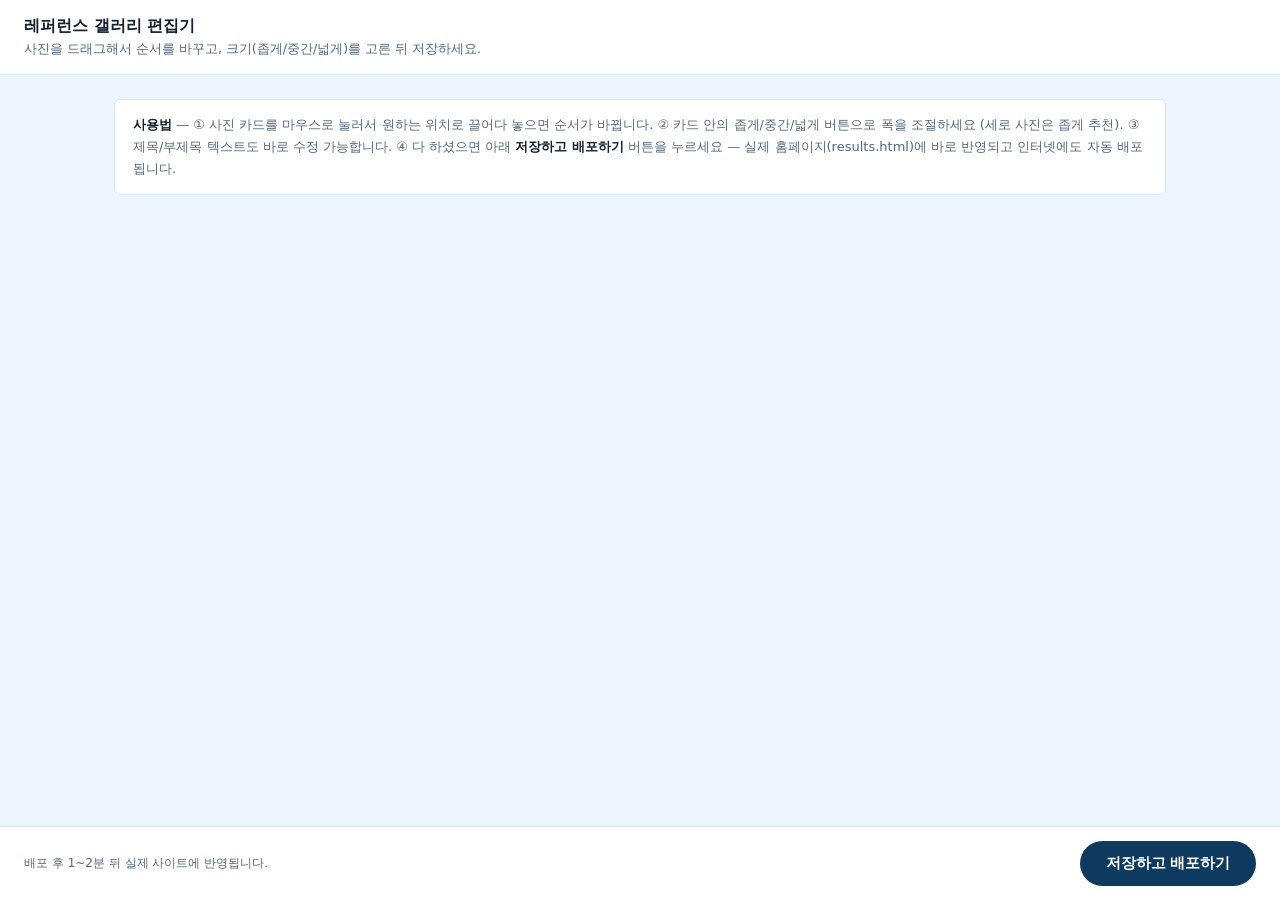
==== editor/index.html @ 78e564a0 "Update gallery layout via editor" ====
<!DOCTYPE html>
<html lang="ko">
<head>
<meta charset="UTF-8">
<title>갤러리 편집기 — BECELO</title>
<meta name="viewport" content="width=device-width, initial-scale=1.0">
<style>
  :root{
    --ink:#13212F; --navy:#0E3A5F; --slate:#54687C; --slate-2:#8CA3B8;
    --paper:#FFFFFF; --paper-2:#EDF5FC; --sky-deep:#1273BE; --sky:#2E9BE0;
    --sky-soft:#9AD2F3; --line:#D5E6F4;
  }
  *{box-sizing:border-box;}
  body{margin:0;font-family:'Pretendard',-apple-system,system-ui,sans-serif;background:var(--paper-2);color:var(--ink);padding-bottom:100px;}
  header{position:sticky;top:0;z-index:10;background:#fff;border-bottom:1px solid var(--line);
    padding:16px 24px;display:flex;align-items:center;justify-content:space-between;gap:16px;flex-wrap:wrap;}
  header h1{font-size:16px;margin:0;}
  header p{font-size:12.5px;color:var(--slate);margin:4px 0 0;}
  .wrap{max-width:1100px;margin:0 auto;padding:24px;}
  .hint{background:#fff;border:1px solid var(--line);border-radius:6px;padding:14px 18px;font-size:13px;
    color:var(--slate);line-height:1.7;margin-bottom:20px;}
  .hint b{color:var(--ink);}
  .grid{display:grid;grid-template-columns:repeat(auto-fill,minmax(220px,1fr));gap:14px;}
  .tile{background:#fff;border:1.5px solid var(--line);border-radius:6px;overflow:hidden;cursor:grab;
    transition:box-shadow .15s,border-color .15s;}
  .tile.dragging{opacity:.4;}
  .tile.dragover{border-color:var(--sky-deep);box-shadow:0 0 0 3px rgba(46,155,224,.2);}
  .tile img{width:100%;height:130px;object-fit:contain;background:var(--navy);display:block;}
  .tile .body{padding:10px 12px 12px;}
  .tile input{width:100%;border:1px solid var(--line);border-radius:4px;padding:6px 8px;font-size:12.5px;
    margin-bottom:6px;font-family:inherit;color:var(--ink);}
  .tile input.title{font-weight:600;}
  .sizerow{display:flex;gap:4px;margin-bottom:8px;}
  .sizebtn{flex:1;border:1px solid var(--line);background:#fff;border-radius:4px;padding:5px 0;
    font-size:11px;letter-spacing:.04em;cursor:pointer;color:var(--slate);}
  .sizebtn.active{background:var(--navy);color:#fff;border-color:var(--navy);}
  .rmbtn{width:100%;background:none;border:1px solid var(--line);border-radius:4px;padding:5px 0;
    font-size:11px;color:#b04a4a;cursor:pointer;}
  .rmbtn:hover{background:#fdeded;}
  .unused-sec{margin-top:32px;}
  .unused-sec h2{font-size:13px;color:var(--slate);font-weight:600;margin-bottom:10px;}
  .unused-grid{display:grid;grid-template-columns:repeat(auto-fill,minmax(120px,1fr));gap:10px;}
  .unused-tile{background:#fff;border:1px dashed var(--slate-2);border-radius:6px;padding:6px;cursor:grab;text-align:center;}
  .unused-tile img{width:100%;height:70px;object-fit:contain;background:var(--navy);border-radius:3px;}
  .unused-tile p{font-size:10px;color:var(--slate);margin:6px 0 0;word-break:break-all;}
  footer{position:fixed;bottom:0;left:0;right:0;background:#fff;border-top:1px solid var(--line);
    padding:14px 24px;display:flex;align-items:center;justify-content:space-between;gap:16px;flex-wrap:wrap;}
  .savebtn{background:var(--navy);color:#fff;border:none;border-radius:100px;padding:13px 26px;
    font-size:14.5px;font-weight:600;cursor:pointer;}
  .savebtn:hover{background:var(--sky-deep);}
  .savebtn:disabled{background:var(--slate-2);cursor:not-allowed;}
  #status{font-size:13px;color:var(--slate);}
  #status.ok{color:#1a7a3d;}
  #status.err{color:#c0392b;}
  a.livelink{color:var(--sky-deep);}
</style>
</head>
<body>

<header>
  <div>
    <h1>레퍼런스 갤러리 편집기</h1>
    <p>사진을 드래그해서 순서를 바꾸고, 크기(좁게/중간/넓게)를 고른 뒤 저장하세요.</p>
  </div>
  <div id="status"></div>
</header>

<div class="wrap">
  <div class="hint">
    <b>사용법</b> — ① 사진 카드를 마우스로 눌러서 원하는 위치로 끌어다 놓으면 순서가 바뀝니다. ② 카드 안의 좁게/중간/넓게 버튼으로 폭을 조절하세요 (세로 사진은 좁게 추천). ③ 제목/부제목 텍스트도 바로 수정 가능합니다. ④ 다 하셨으면 아래 <b>저장하고 배포하기</b> 버튼을 누르세요 — 실제 홈페이지(results.html)에 바로 반영되고 인터넷에도 자동 배포됩니다.
  </div>

  <div class="grid" id="grid"></div>

  <div class="unused-sec" id="unusedSec" style="display:none;">
    <h2>갤러리에 없는 사진 (끌어서 위 목록에 추가)</h2>
    <div class="unused-grid" id="unusedGrid"></div>
  </div>
</div>

<footer>
  <span style="font-size:12px;color:var(--slate);">배포 후 1~2분 뒤 실제 사이트에 반영됩니다.</span>
  <button class="savebtn" id="saveBtn">저장하고 배포하기</button>
</footer>

<script>
const SPAN_LABEL = { s2: '좁게', s3: '중간', s4: '넓게' };
const SPAN_ORDER = ['s2','s3','s4'];
let items = [];
let unused = [];
let dragSrcIndex = null;

async function load() {
  const res = await fetch('/api/gallery');
  const data = await res.json();
  items = data.items;
  unused = data.unused || [];
  render();
}

function render() {
  const grid = document.getElementById('grid');
  grid.innerHTML = '';
  items.forEach((it, i) => {
    const tile = document.createElement('div');
    tile.className = 'tile';
    tile.draggable = true;
    tile.dataset.index = i;

    const img = document.createElement('img');
    img.src = '/site/assets/images/' + it.file;
    tile.appendChild(img);

    const bodyDiv = document.createElement('div');
    bodyDiv.className = 'body';

    const sizerow = document.createElement('div');
    sizerow.className = 'sizerow';
    SPAN_ORDER.forEach(sp => {
      const b = document.createElement('button');
      b.type = 'button';
      b.className = 'sizebtn' + (it.span === sp ? ' active' : '');
      b.textContent = SPAN_LABEL[sp];
      b.onclick = () => { it.span = sp; render(); };
      sizerow.appendChild(b);
    });
    bodyDiv.appendChild(sizerow);

    const titleInput = document.createElement('input');
    titleInput.className = 'title';
    titleInput.value = it.title;
    titleInput.oninput = () => { it.title = titleInput.value; };
    bodyDiv.appendChild(titleInput);

    const tagInput = document.createElement('input');
    tagInput.value = it.tag;
    tagInput.oninput = () => { it.tag = tagInput.value; };
    bodyDiv.appendChild(tagInput);

    const rmBtn = document.createElement('button');
    rmBtn.type = 'button';
    rmBtn.className = 'rmbtn';
    rmBtn.textContent = '갤러리에서 빼기';
    rmBtn.onclick = () => {
      unused.push(it);
      items.splice(i, 1);
      render();
    };
    bodyDiv.appendChild(rmBtn);

    tile.appendChild(bodyDiv);

    tile.addEventListener('dragstart', (e) => {
      dragSrcIndex = i;
      tile.classList.add('dragging');
      e.dataTransfer.effectAllowed = 'move';
    });
    tile.addEventListener('dragend', () => tile.classList.remove('dragging'));
    tile.addEventListener('dragover', (e) => { e.preventDefault(); tile.classList.add('dragover'); });
    tile.addEventListener('dragleave', () => tile.classList.remove('dragover'));
    tile.addEventListener('drop', (e) => {
      e.preventDefault();
      tile.classList.remove('dragover');
      if (dragSrcIndex === null) return;
      const moved = items.splice(dragSrcIndex, 1)[0];
      items.splice(i, 0, moved);
      dragSrcIndex = null;
      render();
    });

    grid.appendChild(tile);
  });

  renderUnused();
}

function renderUnused() {
  const sec = document.getElementById('unusedSec');
  const ug = document.getElementById('unusedGrid');
  ug.innerHTML = '';
  if (!unused.length) { sec.style.display = 'none'; return; }
  sec.style.display = '';
  unused.forEach((it, i) => {
    const t = document.createElement('div');
    t.className = 'unused-tile';
    t.draggable = true;
    const img = document.createElement('img');
    img.src = '/site/assets/images/' + it.file;
    t.appendChild(img);
    const p = document.createElement('p');
    p.textContent = it.file;
    t.appendChild(p);
    t.addEventListener('dragstart', (e) => {
      e.dataTransfer.effectAllowed = 'move';
      e.dataTransfer.setData('text/unused-index', String(i));
    });
    ug.appendChild(t);
  });

  // allow dropping unused tiles onto the main grid's end
  const grid = document.getElementById('grid');
  grid.addEventListener('dragover', (e) => e.preventDefault());
  grid.addEventListener('drop', (e) => {
    const idxStr = e.dataTransfer.getData('text/unused-index');
    if (idxStr === '') return;
    const idx = Number(idxStr);
    const moved = unused.splice(idx, 1)[0];
    if (!moved.span) moved.span = 's2';
    if (!moved.title) moved.title = moved.file.replace(/\.[a-z]+$/i, '');
    if (!moved.tag) moved.tag = '';
    if (!moved.alt) moved.alt = moved.title;
    items.push(moved);
    render();
  });
}

document.getElementById('saveBtn').addEventListener('click', async () => {
  const btn = document.getElementById('saveBtn');
  const status = document.getElementById('status');
  btn.disabled = true;
  status.className = '';
  status.textContent = '저장 중...';
  try {
    const payload = items.map(it => ({
      span: it.span, file: it.file, title: it.title, tag: it.tag,
      alt: it.alt || (it.title + ' ' + it.tag)
    }));
    const res = await fetch('/api/save', {
      method: 'POST',
      headers: { 'Content-Type': 'application/json' },
      body: JSON.stringify({ items: payload, publish: true })
    });
    const data = await res.json();
    if (!res.ok || !data.ok) throw new Error(data.error || '저장 실패');
    status.className = 'ok';
    status.innerHTML = '저장 및 배포 완료! 1~2분 후 <a class="livelink" href="https://tkddussla99-coder.github.io/becelo-site/results.html" target="_blank">실제 사이트</a>에서 확인하세요.';
  } catch (e) {
    status.className = 'err';
    status.textContent = '오류: ' + e.message;
  } finally {
    btn.disabled = false;
  }
});

load();
</script>
</body>
</html>
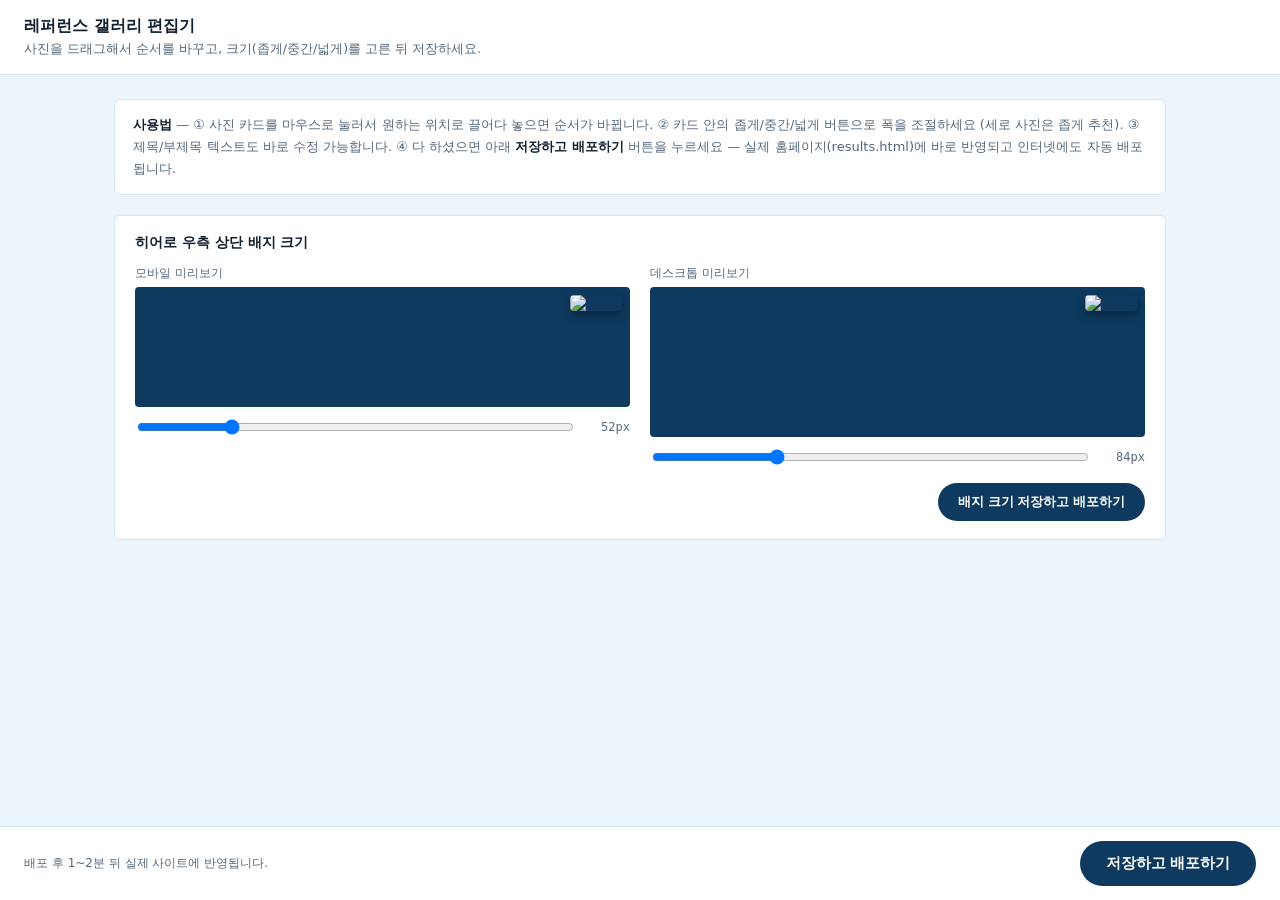
==== commit 8fc0c378: "Update hero badge size via editor" ====
--- a/editor/index.html
+++ b/editor/index.html
@@ -20,6 +20,21 @@
   .hint{background:#fff;border:1px solid var(--line);border-radius:6px;padding:14px 18px;font-size:13px;
     color:var(--slate);line-height:1.7;margin-bottom:20px;}
   .hint b{color:var(--ink);}
+  .badge-sec{background:#fff;border:1px solid var(--line);border-radius:6px;padding:18px 20px;margin-bottom:24px;}
+  .badge-sec h2{font-size:14px;margin:0 0 14px;}
+  .badge-row{display:flex;gap:20px;flex-wrap:wrap;}
+  .badge-preview-box{flex:1;min-width:220px;}
+  .bplabel{font-size:11.5px;color:var(--slate);display:block;margin-bottom:6px;}
+  .bpstage{position:relative;height:120px;background:var(--navy);border-radius:4px;overflow:hidden;}
+  .bpstage.wide{height:150px;}
+  .bpstage img{position:absolute;top:8px;right:8px;width:52px;height:auto;
+    border-radius:4px;box-shadow:0 4px 10px rgba(0,0,0,.35);}
+  .bpctrl{display:flex;align-items:center;gap:10px;margin-top:10px;}
+  .bpctrl input[type=range]{flex:1;}
+  .bpctrl span{font-family:monospace;font-size:12px;color:var(--slate);width:44px;text-align:right;}
+  .badge-footer{display:flex;align-items:center;justify-content:space-between;gap:16px;margin-top:16px;flex-wrap:wrap;}
+  .badge-footer .savebtn{padding:10px 20px;font-size:13px;}
+
   .grid{display:grid;grid-template-columns:repeat(auto-fill,minmax(220px,1fr));gap:14px;}
   .tile{background:#fff;border:1.5px solid var(--line);border-radius:6px;overflow:hidden;cursor:grab;
     transition:box-shadow .15s,border-color .15s;}
@@ -70,6 +85,32 @@
     <b>사용법</b> — ① 사진 카드를 마우스로 눌러서 원하는 위치로 끌어다 놓으면 순서가 바뀝니다. ② 카드 안의 좁게/중간/넓게 버튼으로 폭을 조절하세요 (세로 사진은 좁게 추천). ③ 제목/부제목 텍스트도 바로 수정 가능합니다. ④ 다 하셨으면 아래 <b>저장하고 배포하기</b> 버튼을 누르세요 — 실제 홈페이지(results.html)에 바로 반영되고 인터넷에도 자동 배포됩니다.
   </div>
 
+  <div class="badge-sec">
+    <h2>히어로 우측 상단 배지 크기</h2>
+    <div class="badge-row">
+      <div class="badge-preview-box">
+        <span class="bplabel">모바일 미리보기</span>
+        <div class="bpstage"><img id="badgeImgMobile" src="/site/assets/images/logistics-icon.jpg"></div>
+        <div class="bpctrl">
+          <input type="range" id="mobileWidth" min="24" max="160" value="52">
+          <span id="mobileWidthVal">52px</span>
+        </div>
+      </div>
+      <div class="badge-preview-box">
+        <span class="bplabel">데스크톱 미리보기</span>
+        <div class="bpstage wide"><img id="badgeImgDesktop" src="/site/assets/images/logistics-icon.jpg"></div>
+        <div class="bpctrl">
+          <input type="range" id="desktopWidth" min="24" max="240" value="84">
+          <span id="desktopWidthVal">84px</span>
+        </div>
+      </div>
+    </div>
+    <div class="badge-footer">
+      <span id="badgeStatus" style="font-size:12.5px;color:var(--slate);"></span>
+      <button class="savebtn" id="saveBadgeBtn">배지 크기 저장하고 배포하기</button>
+    </div>
+  </div>
+
   <div class="grid" id="grid"></div>
 
   <div class="unused-sec" id="unusedSec" style="display:none;">
@@ -97,6 +138,56 @@
   unused = data.unused || [];
   render();
 }
+
+let badgeData = null;
+
+async function loadBadge() {
+  const res = await fetch('/api/badge');
+  badgeData = await res.json();
+  const mSlider = document.getElementById('mobileWidth');
+  const dSlider = document.getElementById('desktopWidth');
+  mSlider.value = badgeData.mobile.width;
+  dSlider.value = badgeData.desktop.width;
+  updateBadgePreview();
+}
+
+function updateBadgePreview() {
+  const mW = document.getElementById('mobileWidth').value;
+  const dW = document.getElementById('desktopWidth').value;
+  document.getElementById('badgeImgMobile').style.width = mW + 'px';
+  document.getElementById('badgeImgDesktop').style.width = dW + 'px';
+  document.getElementById('mobileWidthVal').textContent = mW + 'px';
+  document.getElementById('desktopWidthVal').textContent = dW + 'px';
+}
+
+document.getElementById('mobileWidth').addEventListener('input', updateBadgePreview);
+document.getElementById('desktopWidth').addEventListener('input', updateBadgePreview);
+
+document.getElementById('saveBadgeBtn').addEventListener('click', async () => {
+  const btn = document.getElementById('saveBadgeBtn');
+  const status = document.getElementById('badgeStatus');
+  btn.disabled = true;
+  status.textContent = '저장 중...';
+  try {
+    const mobile = { ...badgeData.mobile, width: +document.getElementById('mobileWidth').value };
+    const desktop = { ...badgeData.desktop, width: +document.getElementById('desktopWidth').value };
+    const res = await fetch('/api/save-badge', {
+      method: 'POST',
+      headers: { 'Content-Type': 'application/json' },
+      body: JSON.stringify({ mobile, desktop, publish: true })
+    });
+    const data = await res.json();
+    if (!res.ok || !data.ok) throw new Error(data.error || '저장 실패');
+    badgeData = { mobile, desktop };
+    status.style.color = '#1a7a3d';
+    status.textContent = '저장 및 배포 완료! 1~2분 후 반영됩니다.';
+  } catch (e) {
+    status.style.color = '#c0392b';
+    status.textContent = '오류: ' + e.message;
+  } finally {
+    btn.disabled = false;
+  }
+});
 
 function render() {
   const grid = document.getElementById('grid');
@@ -243,6 +334,7 @@
 });
 
 load();
+loadBadge();
 </script>
 </body>
 </html>
